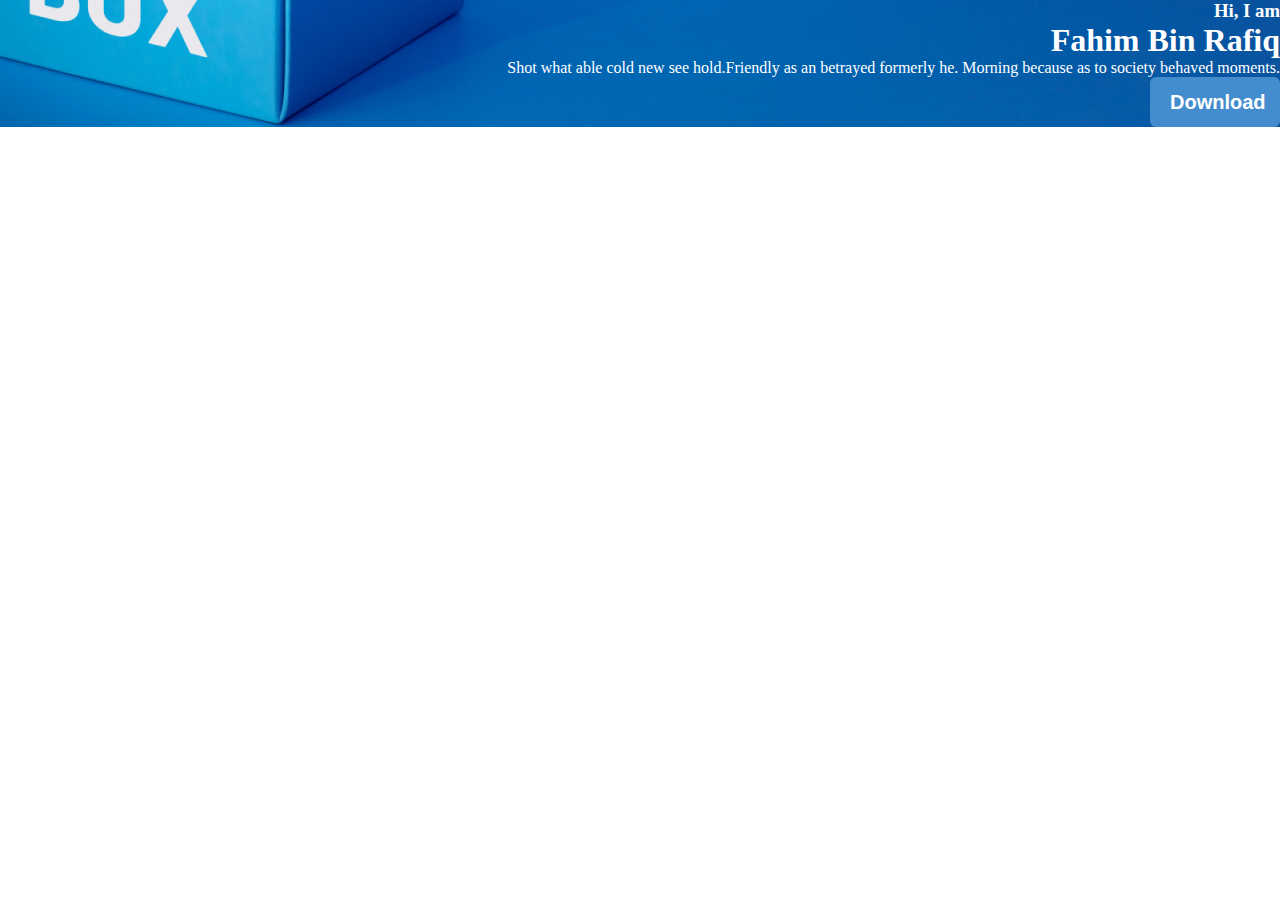
==== codeing files/index.html @ 2b8e1e93 "header part" ====
<!DOCTYPE html>
<html lang="en">

<head>
    <meta charset="UTF-8">
    <meta http-equiv="X-UA-Compatible" content="IE=edge">
    <meta name="viewport" content="width=device-width, initial-scale=1.0">
    <title>Assignment</title>
    <link rel="stylesheet" href="style.css">
</head>

<body>
    <header class="cover_picture">




        <!-- <nav class="head_title">
            <h1> Ma<span id="red_color">r</span>y</h1>
            <ul class="nav_class">
                <li>Portfolio</li>
                <li>Blog</li>
                <li><button class="button_primary">Hire me</button></li>
            </ul>

        </nav> -->
        <!-- banner -->
        <div class="banner">
            <div>
                <h3 class="first_banner">Hi, I am</h3>
                <h1 class="second_banner">Fahim Bin Rafiq </h1>
                <p class="description">Shot what able cold new see hold.Friendly as an betrayed formerly he.
                    Morning because as to society behaved moments.</p>
                <button class="Primary_button">Download</button>
            </div>

        </div>
    </header>


</body>

</html>
---- codeing files/style.css ----
*{
    margin: 0;
}
.cover_picture{
    background: url(/images/banner/banner3.png);
    background-repeat: no-repeat;
    background-position: bottom right,left;
    color: white;
    
    
}
.Primary_button{
    width: 130px;
    height: 50px;
    color:white;
    background-color: #438ccd;
    border-radius: 6px;
    border: 0;
    padding: 12px 20px;
    font-weight: 700;
    font-size: 20px;
}
.banner{
    text-align: right;
}
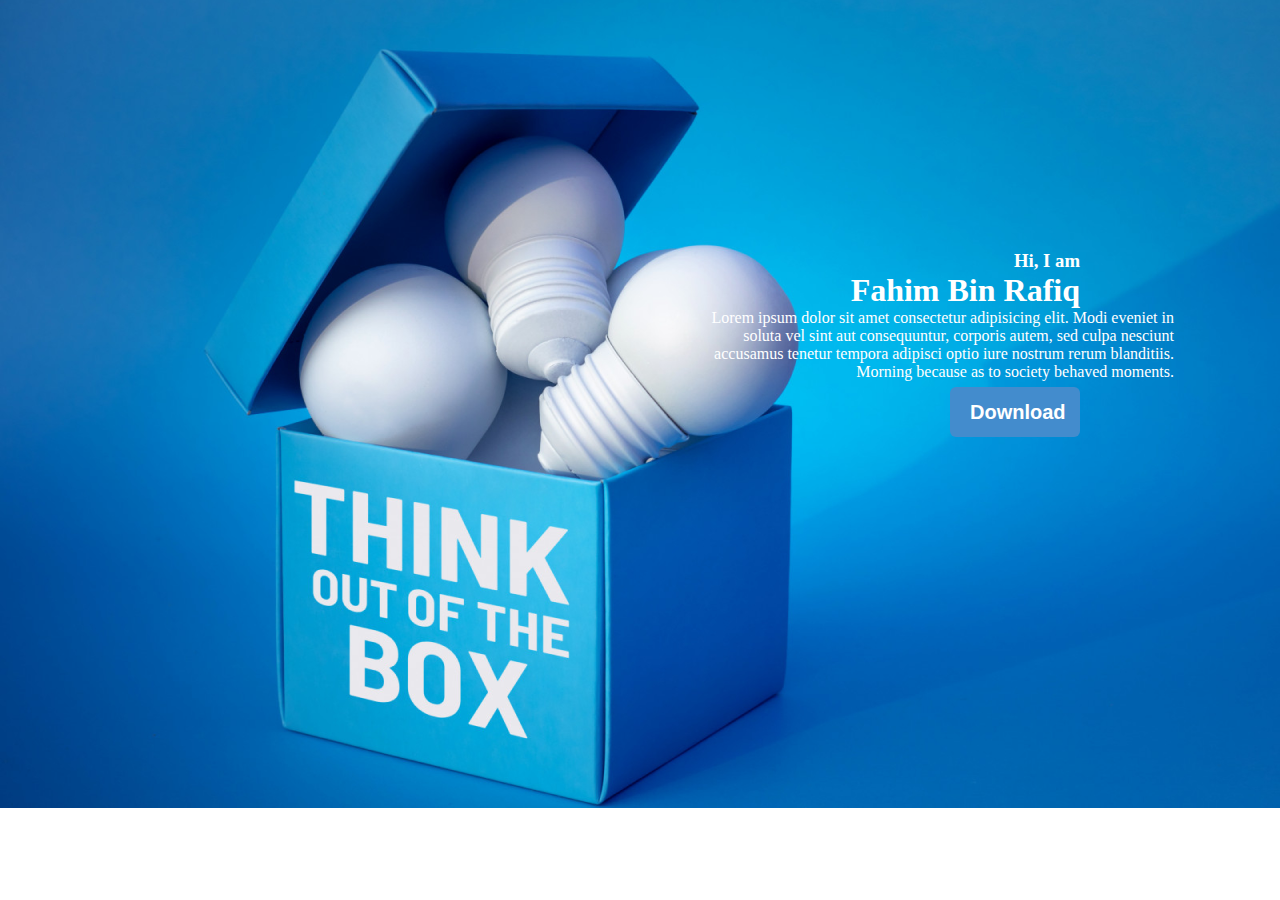
==== commit 5eae7ca6: "basic head part done" ====
--- a/codeing files/index.html
+++ b/codeing files/index.html
@@ -26,16 +26,29 @@
         </nav> -->
         <!-- banner -->
         <div class="banner">
-            <div>
+            <div class=" about_me">
                 <h3 class="first_banner">Hi, I am</h3>
                 <h1 class="second_banner">Fahim Bin Rafiq </h1>
-                <p class="description">Shot what able cold new see hold.Friendly as an betrayed formerly he.
+                <p class="description">Lorem ipsum dolor sit amet consectetur adipisicing elit. Modi eveniet in soluta
+                    vel sint aut consequuntur, corporis autem, sed culpa nesciunt accusamus tenetur tempora adipisci
+                    optio iure nostrum rerum blanditiis.
                     Morning because as to society behaved moments.</p>
-                <button class="Primary_button">Download</button>
+                <button class="primary_button">Download</button>
             </div>
 
         </div>
+
     </header>
+
+    <main class="mid-section">
+        <section class="img-and-info">
+
+
+        </section>
+
+    </main>
+
+
 
 
 </body>
--- a/codeing files/style.css
+++ b/codeing files/style.css
@@ -4,12 +4,13 @@
 .cover_picture{
     background: url(/images/banner/banner3.png);
     background-repeat: no-repeat;
-    background-position: bottom right,left;
     color: white;
-    
+     height:100vh;
+     width: 100%;
+    /* background-size: cover; */
     
 }
-.Primary_button{
+.primary_button{
     width: 130px;
     height: 50px;
     color:white;
@@ -22,4 +23,18 @@
 }
 .banner{
     text-align: right;
+   
+    
+}
+.about_me{
+    margin-right: 200px;
+   padding-top: 250px;
+}
+.description{
+width: 494px;
+height: 78px;
+padding-left: 680px;
+}
+.mid-section{
+    
 }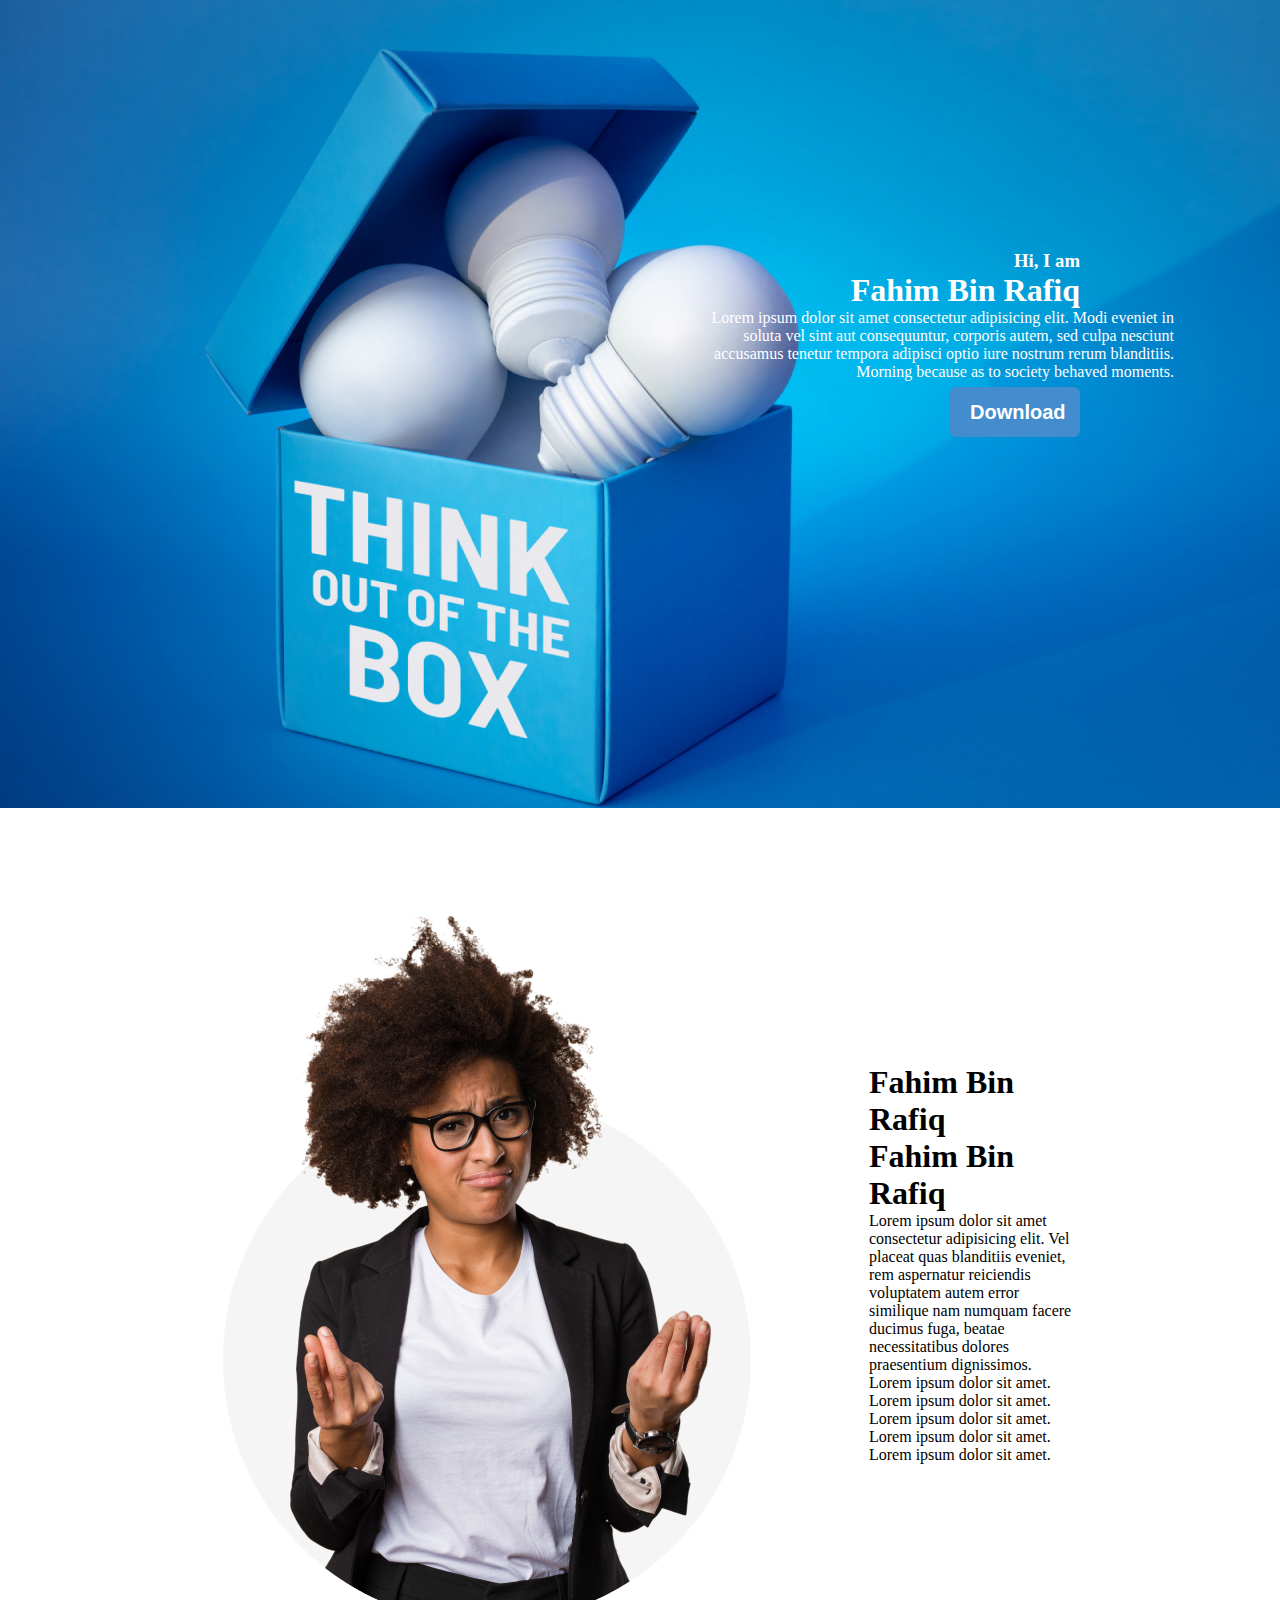
==== commit 5c481530: "mid section done" ====
--- a/codeing files/index.html
+++ b/codeing files/index.html
@@ -7,6 +7,9 @@
     <meta name="viewport" content="width=device-width, initial-scale=1.0">
     <title>Assignment</title>
     <link rel="stylesheet" href="style.css">
+    <link rel="stylesheet" href="https://cdnjs.cloudflare.com/ajax/libs/font-awesome/6.2.1/css/all.min.css"
+        integrity="sha512-MV7K8+y+gLIBoVD59lQIYicR65iaqukzvf/nwasF0nqhPay5w/9lJmVM2hMDcnK1OnMGCdVK+iQrJ7lzPJQd1w=="
+        crossorigin="anonymous" referrerpolicy="no-referrer" />
 </head>
 
 <body>
@@ -41,8 +44,22 @@
     </header>
 
     <main class="mid-section">
-        <section class="img-and-info">
-
+        <section class="mid-section-banner">
+            <div class="banner-img">
+                <img src="/images/person.png" alt="">
+            </div>
+            <div class="banner-text">
+                <h1>Fahim Bin Rafiq</h1>
+                <h1>Fahim Bin Rafiq</h1>
+                <p>Lorem ipsum dolor sit amet consectetur adipisicing elit. Vel placeat quas blanditiis eveniet, rem
+                    aspernatur reiciendis voluptatem autem error similique nam numquam facere ducimus fuga, beatae
+                    necessitatibus dolores praesentium dignissimos.</p>
+                <p><i class="fa-solid fa-check"></i>Lorem ipsum dolor sit amet.</p>
+                <p><i class="fa-solid fa-check"></i>Lorem ipsum dolor sit amet.</p>
+                <p><i class="fa-solid fa-check"></i>Lorem ipsum dolor sit amet.</p>
+                <p><i class="fa-solid fa-check"></i>Lorem ipsum dolor sit amet.</p>
+                <p><i class="fa-solid fa-check"></i>Lorem ipsum dolor sit amet.</p>
+            </div>
 
         </section>
 
--- a/codeing files/style.css
+++ b/codeing files/style.css
@@ -5,8 +5,7 @@
     background: url(/images/banner/banner3.png);
     background-repeat: no-repeat;
     color: white;
-     height:100vh;
-     width: 100%;
+    height: 900px;
     /* background-size: cover; */
     
 }
@@ -37,4 +36,11 @@
 }
 .mid-section{
     
+    padding: 0 200px;
+}
+.mid-section-banner{
+    display: flex;
+    gap: 100px;
+    align-items: center;
+    justify-content: center;
 }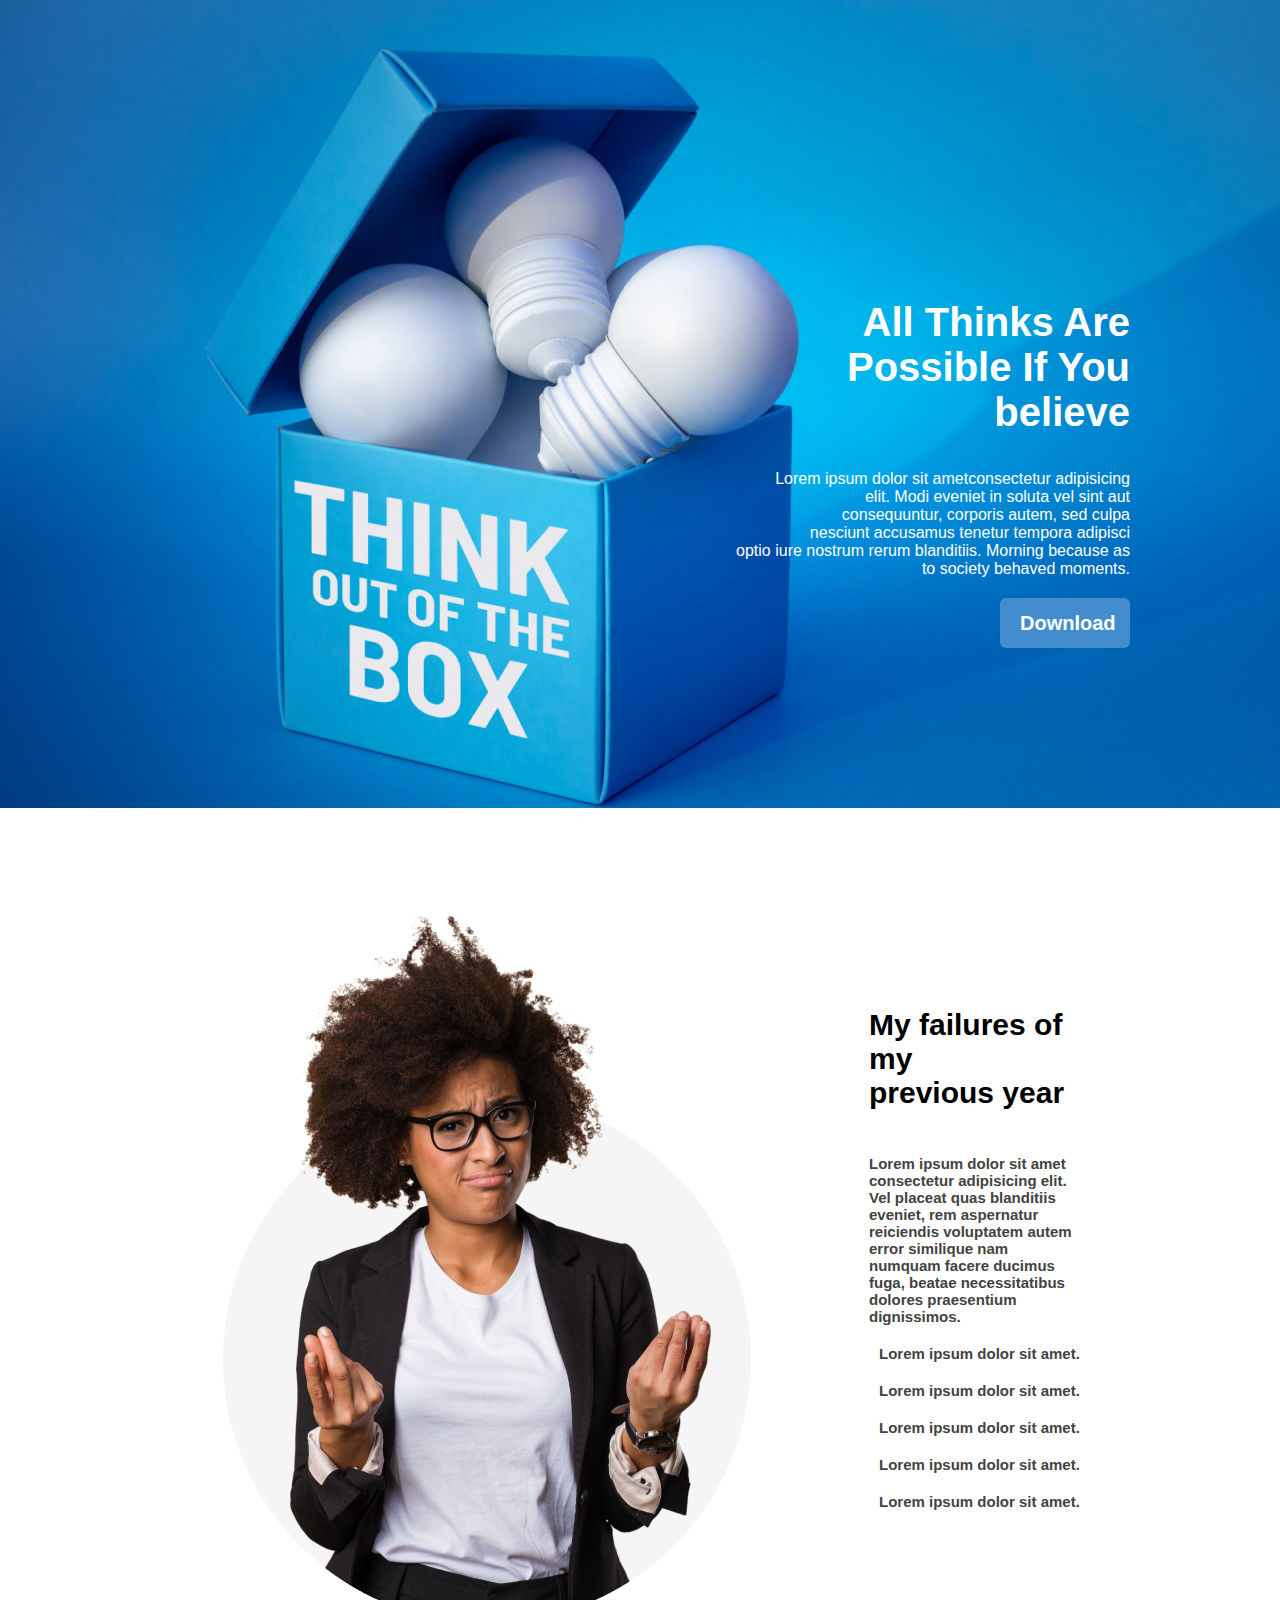
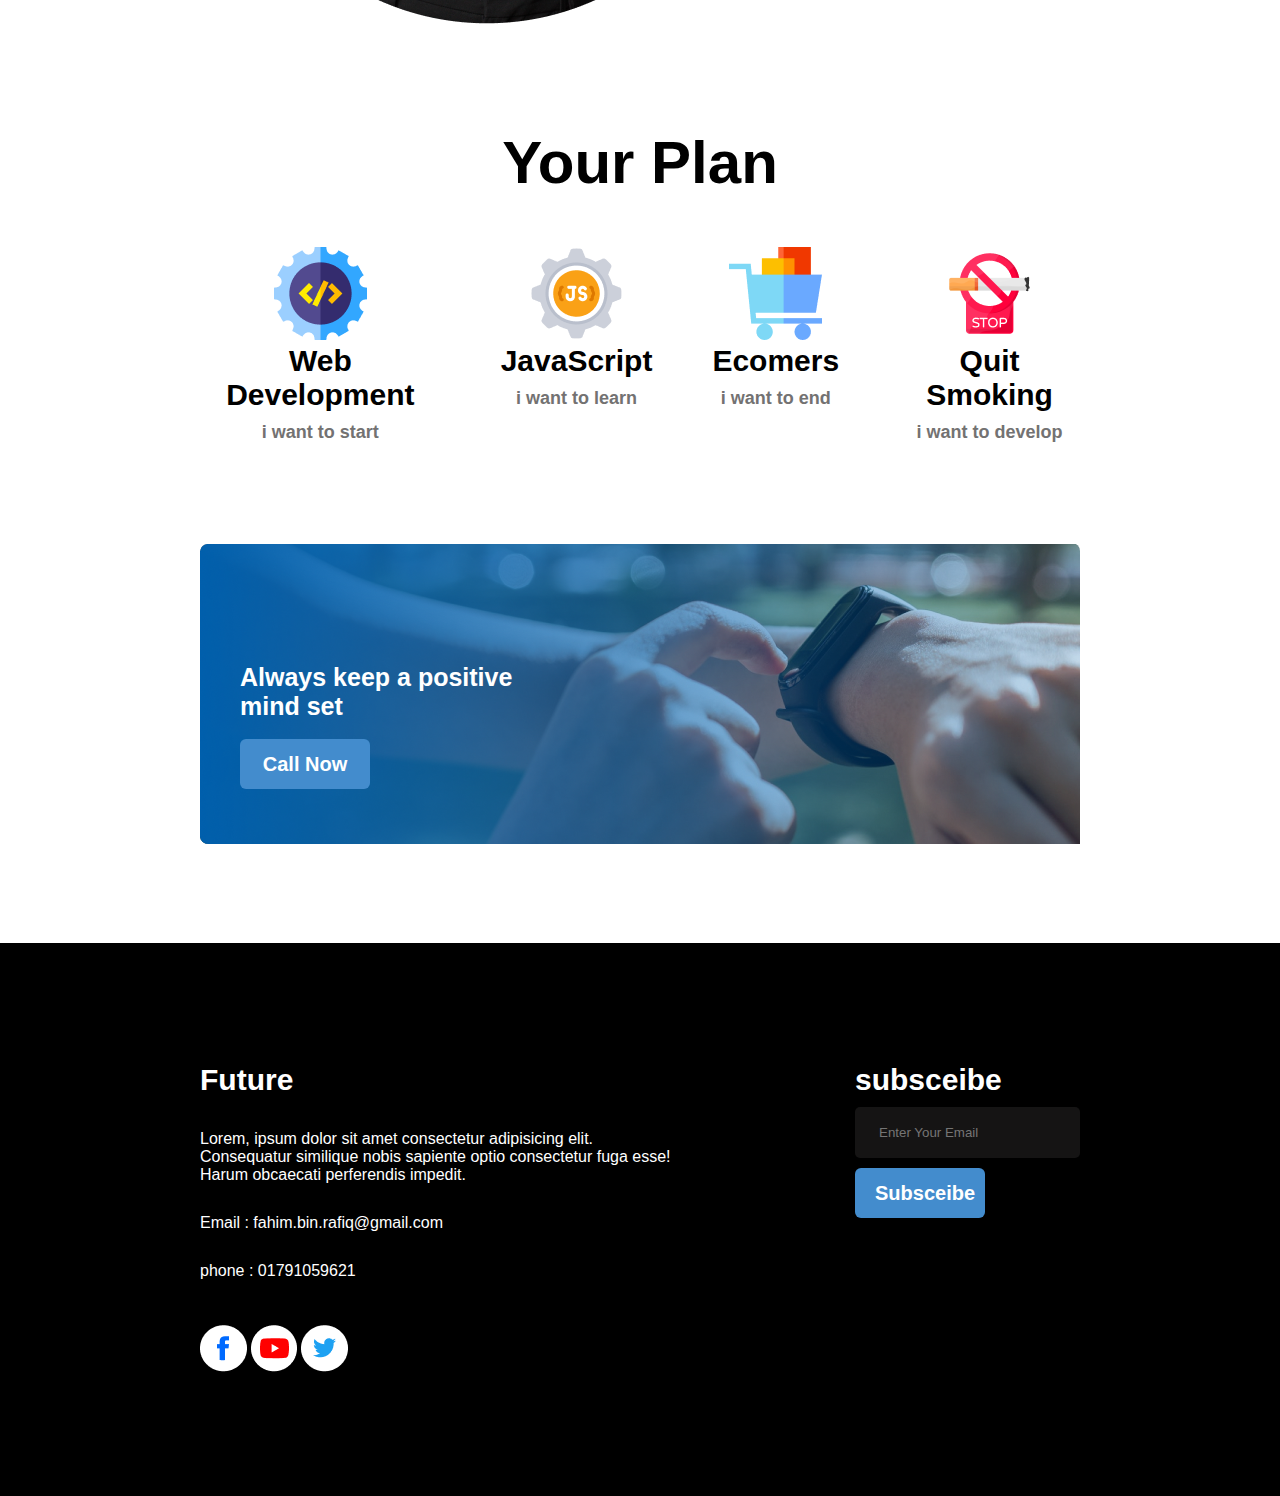
==== commit ab1e4a9f: "project done" ====
--- a/codeing files/index.html
+++ b/codeing files/index.html
@@ -30,12 +30,14 @@
         <!-- banner -->
         <div class="banner">
             <div class=" about_me">
-                <h3 class="first_banner">Hi, I am</h3>
-                <h1 class="second_banner">Fahim Bin Rafiq </h1>
-                <p class="description">Lorem ipsum dolor sit amet consectetur adipisicing elit. Modi eveniet in soluta
-                    vel sint aut consequuntur, corporis autem, sed culpa nesciunt accusamus tenetur tempora adipisci
+                <h3 class="first_banner">All Thinks Are <br> Possible If You <br> believe</h3>
+
+                <p>Lorem ipsum dolor sit ametconsectetur adipisicing <br> elit. Modi eveniet in soluta
+                    vel sint aut <br>consequuntur, corporis autem, sed culpa<br> nesciunt accusamus tenetur tempora
+                    adipisci<br>
                     optio iure nostrum rerum blanditiis.
-                    Morning because as to society behaved moments.</p>
+                    Morning because as <br>to society behaved moments.
+                </p>
                 <button class="primary_button">Download</button>
             </div>
 
@@ -49,8 +51,8 @@
                 <img src="/images/person.png" alt="">
             </div>
             <div class="banner-text">
-                <h1>Fahim Bin Rafiq</h1>
-                <h1>Fahim Bin Rafiq</h1>
+                <h1>My failures of my <br> previous year</h1>
+
                 <p>Lorem ipsum dolor sit amet consectetur adipisicing elit. Vel placeat quas blanditiis eveniet, rem
                     aspernatur reiciendis voluptatem autem error similique nam numquam facere ducimus fuga, beatae
                     necessitatibus dolores praesentium dignissimos.</p>
@@ -63,11 +65,66 @@
 
         </section>
 
+        <section class="services">
+            <h1 class="my-plans">Your Plan</h1>
+            <div class="service">
+                <div class="text">
+                    <img src="/images/icons/web.png" alt="">
+                    <h2>Web Development</h2>
+                    <p> <b> i want to start</b></p>
+                </div>
+                <div class="text">
+                    <img src="/images/icons/js.png" alt="">
+                    <h2>JavaScript</h2>
+                    <p> <b>i want to learn</b></p>
+                </div>
+                <div class="text">
+                    <img src="/images/icons/ecom.png" alt="">
+                    <h2>Ecomers</h2>
+                    <p> <b>i want to end</b> </p>
+                </div>
+                <div class="text">
+                    <img src="/images/icons/smoke.png" alt="">
+                    <h2>Quit Smoking</h2>
+                    <p> <b>i want to develop</b> </p>
+                </div>
+            </div>
+        </section>
+
+        <section class="last-banner">
+            <dir class="last-banner-div">
+                <h3>Always keep a positive <br> mind set</h3>
+                <br>
+                <button class="primary_button"> Call Now</button>
+            </dir>
+        </section>
+
     </main>
 
+</body>
+<footer class="footer-banner">
+    <section class="final-task">
 
+        <div class="future">
+            <h1>Future</h1>
+            <p>Lorem, ipsum dolor sit amet consectetur adipisicing elit.<br> Consequatur similique nobis sapiente optio
+                consectetur fuga esse! <br> Harum obcaecati perferendis impedit.
+            </p>
+            <p>Email : fahim.bin.rafiq@gmail.com</p>
+            <p>phone : 01791059621</p>
+            <div class="logo">
+                <img src="/images/icons/fb.png" alt="">
+                <img src="/images/icons/youtube.png" alt="">
+                <img src="/images/icons/twitter.png" alt="">
+            </div>
+        </div>
+        <div class="subsceibe">
+            <h1>subsceibe</h1>
+            <input type="email" name="name" placeholder="Enter Your Email">
+            <button class="primary_button">Subsceibe</button>
+        </div>
+    </section>
 
-
-</body>
+</footer>
 
 </html>--- a/codeing files/style.css
+++ b/codeing files/style.css
@@ -21,18 +21,50 @@
     font-size: 20px;
 }
 .banner{
-    text-align: right;
-   
+    text-align: right; 
+    padding: 300px 150px;  
     
 }
-.about_me{
-    margin-right: 200px;
-   padding-top: 250px;
+.banner-text h1 {
+    font-family: "Gill Sans", sans-serif;
+    font-weight: 600px;
+    font-size: 30px;
+    padding-bottom: 35px;
+ 
+}
+.banner-text p{
+    font-weight: 700;
+    font-size: 15px;
+    font-family: "Gill Sans", sans-serif;
+    padding: 10px 0;
+    color: #444343;
+    
+}
+.about_me p {
+
+    font-family: "Gill Sans", sans-serif;
+    font-weight: 400;
+    font-size: 16px;
+    padding: 20px 0;
+ 
+   
+}
+.first_banner{
+font-family: "Gill Sans", sans-serif;
+font-weight: 800px;
+font-size: 40px;
+padding-bottom: 15px;
+
 }
 .description{
-width: 494px;
-height: 78px;
-padding-left: 680px;
+    width: 400px;
+    text-align: right;
+
+font-size: 16px;
+font-family: "Gill Sans", sans-serif;
+padding-bottom: 10px;
+
+
 }
 .mid-section{
     
@@ -43,4 +75,120 @@
     gap: 100px;
     align-items: center;
     justify-content: center;
-}+}
+
+.service{
+    display: flex;
+    gap: 60px;
+    margin-top: 50px;
+    justify-content:space-between;
+}
+.service p{
+    color: #737272;
+    font-family: "Gill Sans", sans-serif;
+    font-size: 18px;
+    padding-top: 10px;
+}
+.my-plans{
+    font-family: "Gill Sans", sans-serif;
+    font-size: 60px;
+
+}
+.service h2{
+font-family: "Gill Sans", sans-serif;
+font-weight: 600px;
+font-size: 30px;
+
+
+}
+
+.services{
+    
+    padding-top: 100px;
+    
+}
+.text{
+    text-align: center;
+}
+.my-plans{
+    text-align: center;
+}
+.last-banner{
+    
+    background: url(/images/gradient1.png),url(/images/watch.png);
+    background-repeat: no-repeat;
+    height: 400px;
+    margin-top: 100px;
+    border-radius: 8px;
+}
+.last-banner h3 {
+    color: white;
+    font-family: "Gill Sans", sans-serif;
+    font-style: normal;
+    font-weight: 600;
+    font-size: 25px;
+    /* line-height: 47px; */
+
+    
+}
+.last-banner-div{
+
+    padding-top: 120px;
+    
+
+}
+
+.footer-banner{
+    color: white;
+    justify-content: center;
+     /* padding-top: 120px; */
+    background-color: black;
+}
+.final-task{
+    display: flex;
+    justify-content: space-between;
+    gap: 50px;
+    padding: 120px 200px;
+
+    
+}
+
+.banner-text i{
+    color: green;
+    padding-right: 10px;
+}
+.subsceibe input {
+  margin-top: 10px;
+  padding: 18px 24px;
+  margin-bottom: 10px;
+  border: 0;
+  background: #151414;
+  border-radius: 5px;
+  display: block;
+}
+.subsceibe h1{
+    
+    font-family: "Gill Sans", sans-serif;
+    font-style: normal;
+    font-weight: 600px;
+    font-size: 30px;
+   
+}
+.logo{
+    padding-top: 30px;
+}
+
+.future h1 {
+    font-family: "Gill Sans", sans-serif;
+    font-weight: 600px;
+    font-size: 30px;
+    padding-bottom: 18px;
+    
+}
+.future p{
+    font-weight: 400;
+    font-size: 16px;
+    font-family: "Gill Sans", sans-serif;
+    padding: 15px 0;
+    
+}
